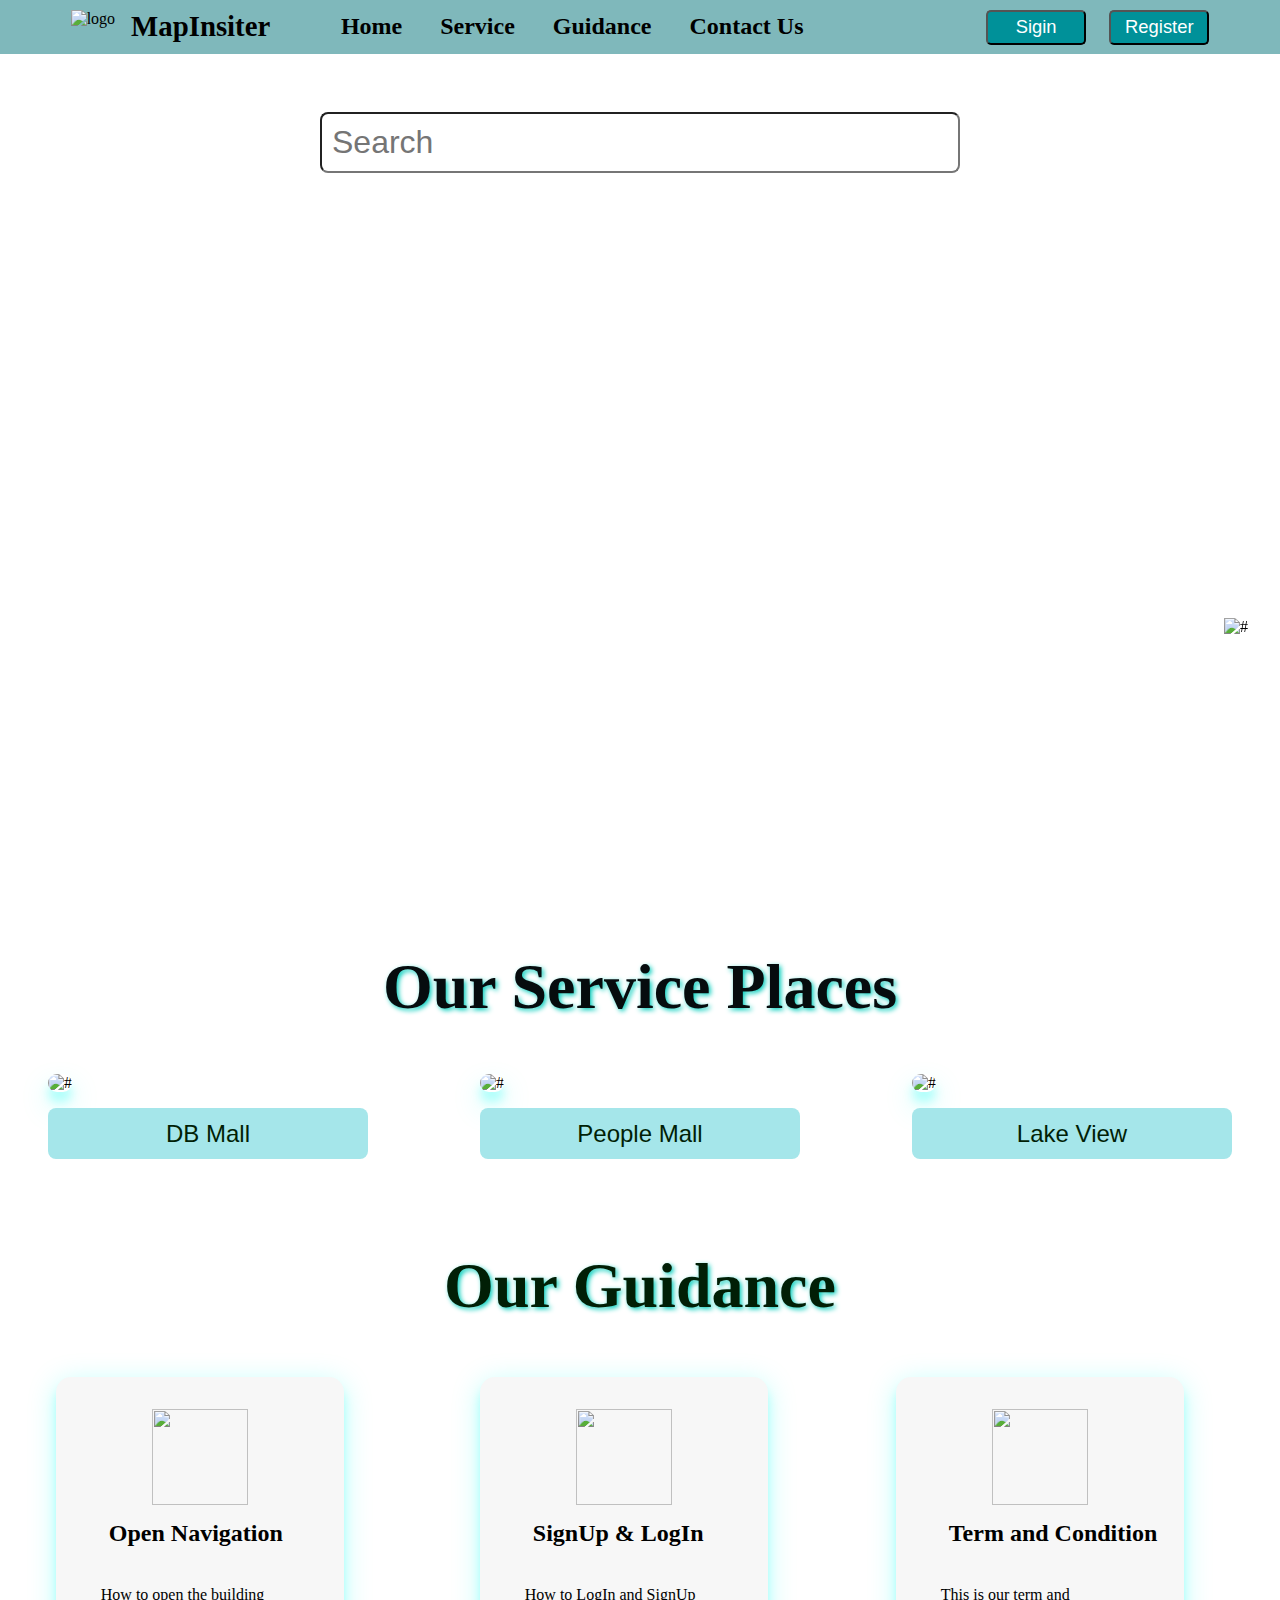
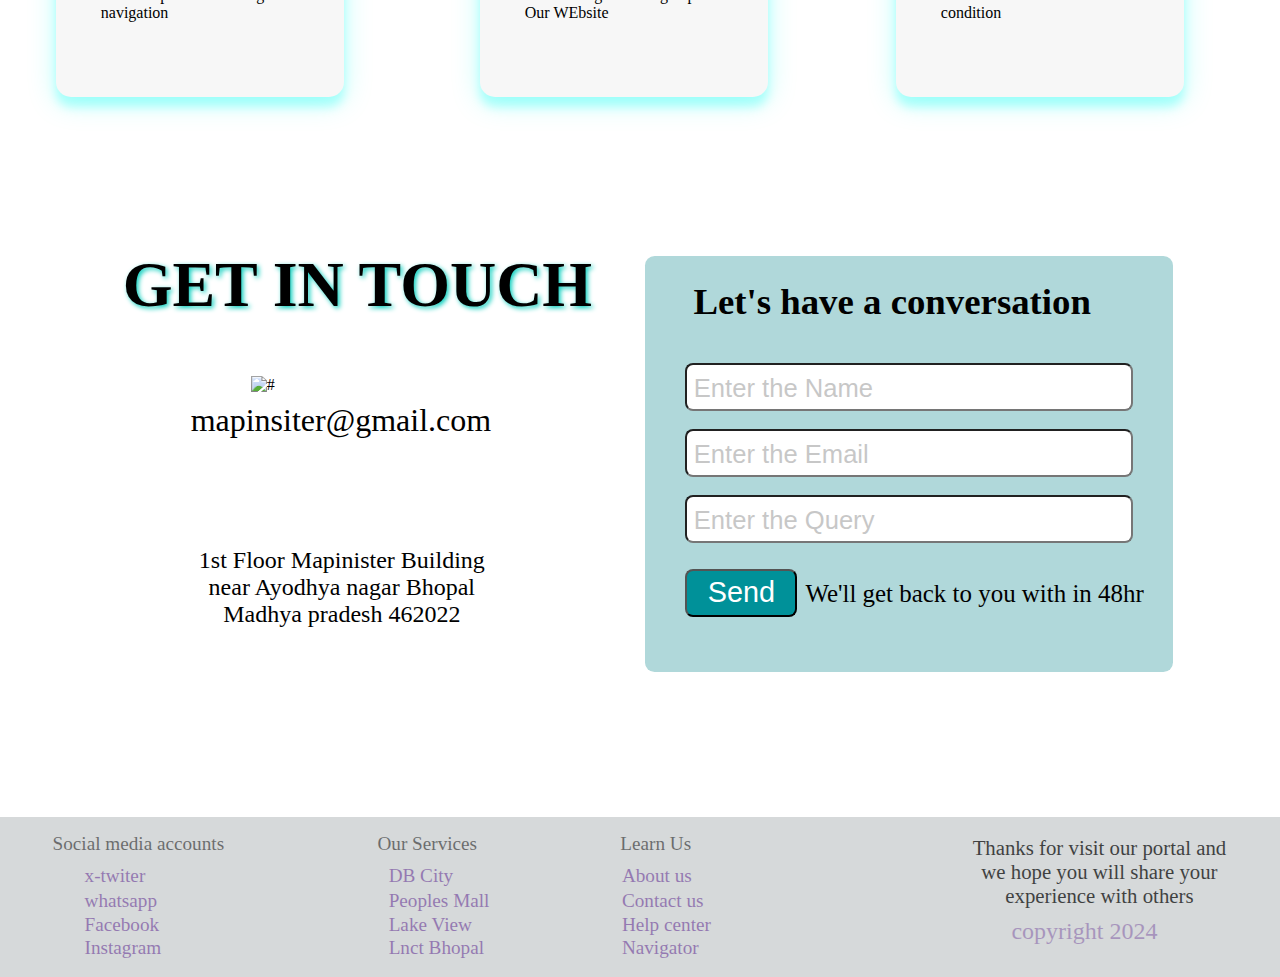
==== index.html @ 1e4d0027 "Add files via upload" ====
<!DOCTYPE html>
<html lang="en">
<head>
    <meta charset="UTF-8">
    <meta name="viewport" content="width=device-width, initial-scale=1.0">
    <title>Landing page 1 </title>
    <link rel="stylesheet" href="style.css">
    <link rel="stylesheet" href="https://cdnjs.cloudflare.com/ajax/libs/font-awesome/6.5.2/css/all.min.css" integrity="sha512-SnH5WK+bZxgPHs44uWIX+LLJAJ9/2PkPKZ5QiAj6Ta86w+fsb2TkcmfRyVX3pBnMFcV7oQPJkl9QevSCWr3W6A==" crossorigin="anonymous" referrerpolicy="no-referrer" />
</head>
<body>
    <div class="page-1">
        
    
        <div class="navbar">
           
            <div class="navdiv">
                <div class="logo">
                        <img src="images\photo_2024-05-29_12-15-57-removebg-preview.png" alt="logo" >
                        <h3>MapInsiter</h3>
                </div>
                <ul class="navlist">
                    <li>Home</li>
                    <li>Service</li>
                    <li>Guidance</li>
                    <li>Contact Us</li> 
                </ul>
                    <div class="navbutton">
                        <button class="navbtn"><a href="sign and log in page/login.html">Sigin</a></button>
                        <button class="navbtn right"><a href="sign and log in page/signup.html">Register</a></button>
                    </div>
                    
            </div>
        </div>
    
        <div class="landingpageone">
            <div class="search_tab">
                <input  type="text" placeholder="Search  ">
                <i class="fa-solid fa-magnifying-glass"></i>
            </div>
            
            <div class="slogan">
                <h2>Hi !</h2>
                <p>Unlock Your Hidden Paths with Our Maps</p>
                
            </div>

           <div class="chat-bot">
                <img src="images\chatbot-img-removebg-preview.png" alt="#">
           </div>
        </div>
    </div>

    <div class="page-2">
        <br>
        <div id="middle-service">
            <h1>Our Service Places</h1>
            <br>
            <div class="contant">
                
                <div class="places">
                    <div class="img-content">
                        <!-- <p>Explore, Inside the DB City. In this you find all shops and all places</p> -->
                    </div>
                    <img src="images/Rectangle 9.jpg" alt="#">
                    <br>
                  
                    <button class="locbtn">
                        <p>DB Mall</p>
                    </button>
                    
                </div>

                <div class="places">
                    <div class="img-content">
                        <!-- <p>Explore, Inside the DB City. In this you find all shops and all places</p> -->
                    </div>
                    <img src="images/Rectangle 8 (1).jpg" alt="#">
                    <br>
                    
                    <button class="locbtn">
                        <p>People Mall</p>
                    </button>
                    
                </div>
                <div class="places">
                    <div class="img-content">
                        <!-- <p>Explore, Inside the DB City. In this you find all shops and all places</p> -->
                    </div>
                    <img src="images/Rectangle 7.jpg" alt="#">
                    <br>
                   
                    <button class="locbtn">
                        <p>Lake View</p>
                    </button>
                </div>
    
            </div>
        </div>

        <div id="guidance">
            <br>
            <br><br><br><br>
            <h1 id="Gh1">Our Guidance</h1>
            <br>
            <br>
            <br>
            <div class="Gcentre">
                <div class="guide g1">
                    <img class="Gimage" src="images\navigation.jpg" alt="">
                    <br>
                    <h3 class="Gh3">Open Navigation</h3>
                    <br>
                    <p class="Gpera">How to open the building navigation</p>
                </div>
                <div class="guide g2">
                    <img  class="Gimage" src="images/signup.jpg" alt="">
                    <br>
                    <h3 class="Gh3">SignUp & LogIn</h3>
                    <br>
                    <p class="Gpera">How to LogIn and SignUp Our WEbsite</p>
                </div>
                <div class="guide g3">
                    <img  class="Gimage" src="images/terms.jpg" alt="">
                    <br>
                    <h3 class="Gh3">Term and Condition</h3>
                    <br>
                    <p class="Gpera">This is our term and condition</p>
                </div>
            </div>
        </div>


        <div class="contact-form">
            <div class="contact-left">
                <h1>GET IN TOUCH</h1>
                <div class="email-logo">
                    <img src="images/e-mail.png" alt="#">
                    <a href="">mapinsiter@gmail.com</a>
                </div>
                <div class="location">
                    <img src="images/location (1).png" alt="">
                    <p>1st Floor Mapinister Building near Ayodhya nagar Bhopal Madhya pradesh 462022 </p>
                </div>
    
            </div>
            <div class="contact-right">
                
                <div class="conversation-box">
                    
                    <h3>Let's have a conversation</h3>
                    <div class="requirement">
                        <input type="text" name="" id="" placeholder="Enter the Name">
                        
                        <br>
                        <br>
                        <input type="email" name="" id="" placeholder="Enter the Email">
                        <div></div>
                        <br>
                        <input type="text" name="" id="" placeholder="Enter the Query">
    
                    </div>
                    <div class="box-btn">
                        <button>Send</button>
                        <span>We'll get back to you with in 48hr</span>
                    </div>
                </div>
            </div>
        </div>
        
        
    </div>

    <footer>

        <div class="footer-main">
            <div class="social-media">
                <span>Social media accounts</span>
                <div class="twiter gap">
                    <i class="fa-brands fa-x-twitter"></i>
                    <a href="">x-twiter</a>
                </div>
                
                <div class="whatsapp gap">
                    <i class="fa-brands fa-whatsapp"></i>
                    <a href="">whatsapp</a>
                </div>
                
                <div class="facebook gap">
                    <i class="fa-brands fa-facebook"></i>
                    <a href="">Facebook</a>
                </div>
                <div class="instagram gap">
                    <i class="fa-brands fa-instagram"></i>
                    <a href="">Instagram</a>
                </div>
               
            </div>
    
            <div class="social-media ">
                <span class="sm2">Our Services</span>
                <div class="twiter gap ">
                    
                    <a href="">DB City</a>
                </div>
                
                <div class="whatsapp gap ">
                    
                    <a href="">Peoples Mall</a>
                </div>
                
                <div class="facebook gap ">
                  
                    <a href="">Lake View</a>
                </div>
                <div class="instagram gap ">
                    <a href="">Lnct Bhopal</a>
                </div>
               
            </div>
    
            <div class="social-media ">
                <span class="sm3">Learn Us</span>
                <div class="twiter gap">
                    <a href="">About us </a>
                </div>
                
                <div class="whatsapp gap">
                    <a href="">Contact us</a>
                </div>
                
                <div class="facebook gap">
                    <a href="">Help center</a>
                </div>
                <div class="instagram gap">
                    <a href="">Navigator</a>
                </div>
               
            </div>
       

        <div class="copyright">
            <p>Thanks for visit our portal and we hope you will share your experience with others</p>
            <i class="fa-regular fa-copyright"></i>
            <a href="">copyright 2024</a>
        </div>
    </footer>
    
</body>
</html>
---- style.css ----
* {
    margin: 0;
    padding: 0;
    box-sizing: border-box;
}

.page-1{
    height: 100vh;
    width: 100%;
    overflow: hidden;
    background-image: url(images/bg-img.png);
}

.navbar {
    background: #7FB8BB;
    width: 100%;
    height: 3.4rem;
    align-items: center;
    overflow: hidden;
    position: fixed;
    z-index: 1;
}
.navdiv {
    display: flex;
    align-items: center;
    justify-content: space-evenly;
}


.logo {

    display: flex;
    
    justify-content: space-between;
    
    margin-top: 0.49rem;
    align-items: center;
}

.logo:hover{
    cursor: pointer;
}
.logo img {
    height: 2rem;
    
}
.logo h3{
   
    margin-left: 1rem;
    font-size: 1.8rem;
}
.navlist {
    list-style: none;
   
    margin-top: .5rem;
    font-weight: 700;

    left: 4rem;
    font-size: 1.5rem;
}
.navlist li {
    display: inline-block;
    margin-right: 2rem;
    
}

.navlist li:hover{
    cursor: pointer;
}
.navbutton {
    margin-left: 5rem;
   
    margin-top: 0.6rem;

}
.navbtn {
    width: 100px;
    height: 35px;
    align-items: center;
    background-color: #009199;
    font-weight: 400;
    border-radius: 5px;
    color: white;
    font-size: 1.15rem;
    /* margin-right: 8px; */
   text-align: center;
}

.navbtn a{
    text-decoration: none;
    color: white;
}

.navbtn:hover{
    cursor: pointer;
    border: #7FB8BB;
    
}
.right{
    
    margin-left: 1.2rem;
}

.search_tab  {
    display: flex;
    justify-content: center;
    align-items: center;
   
    
}
.search_tab input {
    margin-top: 7rem;
    height: 3.rem;
    width: 40rem;
    font-weight: 400;
    font-size: 2rem;
    padding: 10px;
    border-radius: .5rem;
     
   
}

.search_tab i{
    font-size: 2.5rem;
    

    position: relative;
    right: 3.2rem;
    top: 3.5rem;
}

.slogan {  
    font-size: 3rem;
    
    position: relative;
    top: 4rem;
    left: 7rem;
}

.slogan h2{
    font-weight: 50;
    color: white;
}

.slogan p{
    margin-top: 2rem;
    font-size: 4rem;
    color: white;
}

.chat-bot{
    display: flex;
    justify-content: right;
    margin-top: 16rem;
    margin-right: 2rem;
}

.chat-bot img{
    position: fixed;
    z-index: 1;
    height: 3rem;
}

.chat-bot img:hover{
    cursor: pointer;
}

.page-2{
    overflow: hidden;
}
.contant{
    display: flex;
    justify-content: center;
    align-items: center;
    gap: 7rem;
    margin-top: 4rem;
    
}

.contant img{
    width: 20rem;
    height: 20rem;
    box-shadow: 0 14px 28px rgba(0, 255, 242, 0.25), 0 10px 10px rgba(0, 255, 242, 0.25);
    border-radius: 0.8rem;
}

.img-content{
   width: 15rem;
   
   transition: all 0.3s ease-in-out;
   font-size: 1.8rem;
   font-weight: 200;
   position: relative;
   left: 2rem;
   top: 14rem;
   color: black;
   text-align: center;
   z-index: 5;
   opacity: 1;
   
}

#middle-service h1{
    font-size: 4rem;
    color: rgb(6, 12, 14);
    text-shadow: 2px 2px 5px rgb(2, 205, 188);
    position: relative;
    top: 2rem;
    display: flex;
    justify-content: center;
}
.locbtn{
    width: 20rem;
    height: 3.2rem;
    border-radius: 0.5rem;
    background-color: #a5e6ea;
    color: rgb(1, 31, 6);
    border: none;
    font-size: x-large;
    margin-top: 1rem;
    
}


.locbtn p{
    font-weight: 500;
    font-style: inherit;
}

.contact-form{
    height: 40rem;
    width: 100%;
    display: flex;
    justify-content: space-around;
    align-items: center;
}

.contact-left{
    justify-content: center;
    display: inline;
}
.contact-left h1{
    margin-bottom: 8rem;
    margin-left: 6rem;
    font-size: 4rem;
    font-weight: 800;
    text-shadow: 2px 2px 5px rgb(2, 205, 188);

}

.email-logo{
    position: relative;
    bottom: 5.6rem;
    margin-left: 14rem;
    

}

.email-logo a{
    position: relative;
    top: 2.6rem;
    right: 5.5rem;
    font-size: 2rem;
    text-decoration: none;
    color: black;

}

.location{
    position: relative;
    top: 1rem;
    left: 14.2rem;

}

.location p{
    width: 20rem;
    position: relative;
    top: 1.6rem;
    text-align: center;
    right: 4.5rem;
    font-size: 1.5rem;
    
}

.contact-right{
    margin-top: 5.9rem;
    height: 26rem;
    width: 33rem;
    border-radius: .6rem;
    background-color: #B0D8DA;
    margin-right: 5rem;
}

.conversation-box{
    display: inline;
    justify-content: space-around;
    align-items: center;
}

.conversation-box h3{
    position: relative;
    left: 3rem;
    top: 1.5rem;
    font-size: 2.3rem;
}


.requirement input{
    width: 28rem;
    height: 3rem;
    position: relative;
    top: 4rem;
    left: 2.5rem;
    border-radius: 0.5rem;
    padding: 1.2rem;
    
}

.requirement input::placeholder{
    font-size: 1.6rem;
    align-items: center;
    position: relative;
    top: .3rem;
    right: .8rem;
    font-weight: 100;
    text-decoration: black;
    opacity: .4;
}

.box-btn{
    display: flex;
}
.box-btn button{
    position: relative;
    top: 5.6rem;
    left: 2.5rem;
    height: 3rem;
    width: 7rem;
    font-size: 1.8rem;
    font-weight: 500;
    border-radius: 0.5rem;
    background-color: #009199;
    color: white;
}

.box-btn span{
    position: relative;
    top: 6.3rem;
    font-size: 1.5599rem;
    font-weight: 400;
    left: 3rem;
}

footer{
    position: relative;
    width: 100%;
    overflow: hidden;
    top: 5rem;
    height: 10rem;
    background-color: #3f4d5036;
}

.footer-main{
    position: relative;
    top: 1rem;
    display: flex;
    justify-content: space-evenly; 
    left: 5rem;
}

.social-media {
   position: relative;
   right: 10rem;
}

.social-media span{
    font-size: 1.2rem;
    opacity: 0.5;
    
}

.twiter{
    position: relative;
    top: .6rem;
}


.gap{
   position: relative;
   left: 2rem;
   opacity: .5; 
    font-size: 1.2rem;
}

.gap i{
    position: relative;
    right: .5rem;
}

a{
    text-decoration: none;
}

.whatsapp{
    position: relative;
    top: .8rem;
}

.facebook{
    position: relative;
    top: .9rem;
}

.instagram{
    position: relative;
    top: 1.0rem;
}

.gap:hover{
    opacity: 1;
    color: blue;
    cursor: pointer;
}

.sm2{
    position: relative;
    left: 1.3rem;
}

.sm3{
    position: relative;
    left: 1.9rem;
}

.copyright {
    height: 3rem;
    width: 16rem;
   opacity: .7;
}

.copyright p{
    font-size: 1.3rem;
    text-align: center;
    position: relative;
    top: .2rem;
}

.copyright i{
    position: relative;
    top: 1rem;
    left: 2.3rem;
    font-size: 1.5rem;
    opacity: .5;
    color: black;
}

.copyright a{
    position: relative;
    top: .8rem;
    left: 2.5rem;
    font-size: 1.5rem;
    opacity: .5;
}

.copyright i,a:hover{
    cursor: pointer;
    color: blue;
}

.Gimage{
    height: 6rem;
    width: 6rem;
    position: relative;
    left: 6rem;
    top: 2rem;
}
.guide{
    height: 20rem;
    width: 18rem;
    background-color:#F7F7F7;
    border-width: 2px;
    border-color: black;
    border-radius: 15px;
    box-shadow: 0 5px 28px rgba(0, 255, 242, 0.25), 0 10px 10px rgba(0, 255, 242, 0.25);

    
}

.g1{
    position: relative;
    right: 4.5rem;
}

.g2{
    position: relative;
    right: 1rem;
}

.g3{
    position: relative;
    left: 2rem;
}
.Gcentre{
    display: flex;
    justify-content: center;
    align-items: center;
    gap: 5rem;
}
.Gh3{
    position: relative;
    left: 3.3rem;
    top: 2.7rem;
    font-size: x-large;

}
.Gpera{
    position: relative;
    left: 2.8rem;
    top: 4rem;
    width: 12rem;
}
#Gh1{
    font-size: 4rem;
    font-weight: 700;

    color: rgb(1, 31, 6);
    text-shadow: 2px 2px 5px rgb(2, 205, 188);

    display: flex;
    justify-content: center;
}
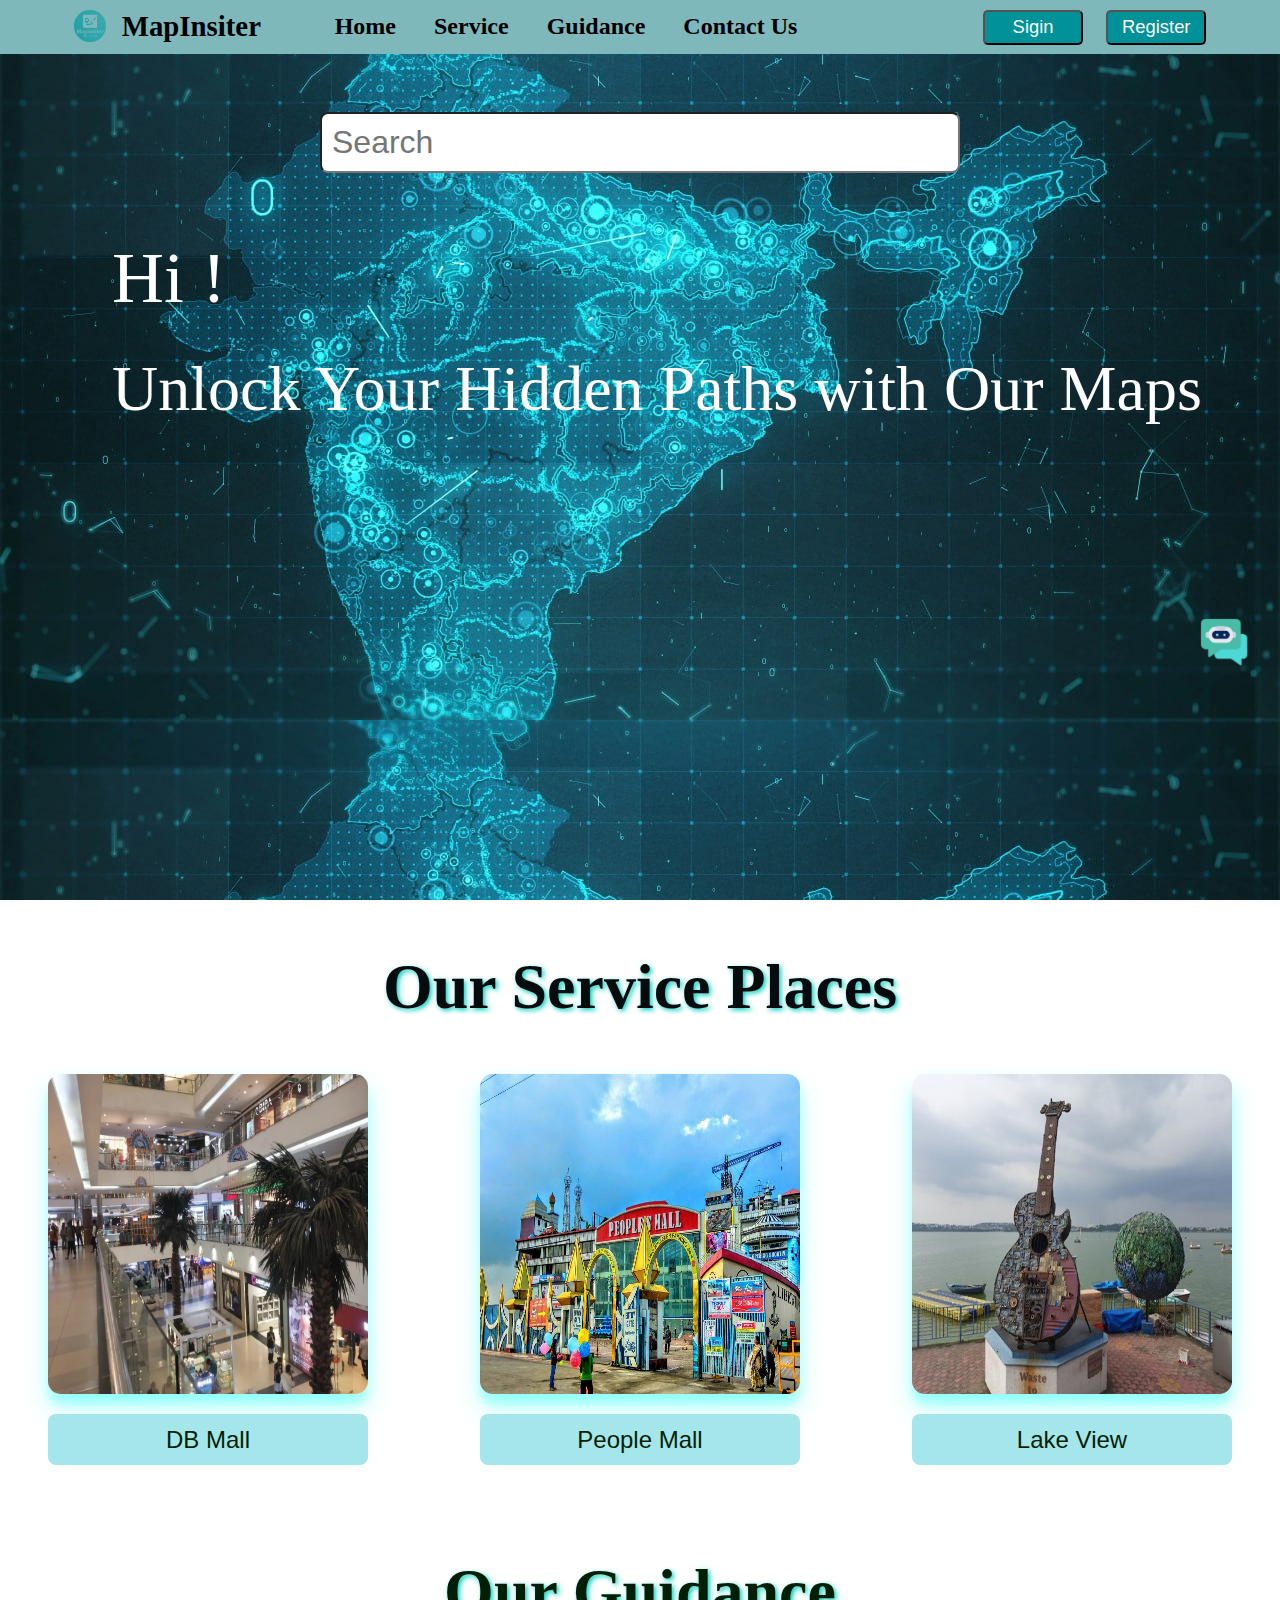
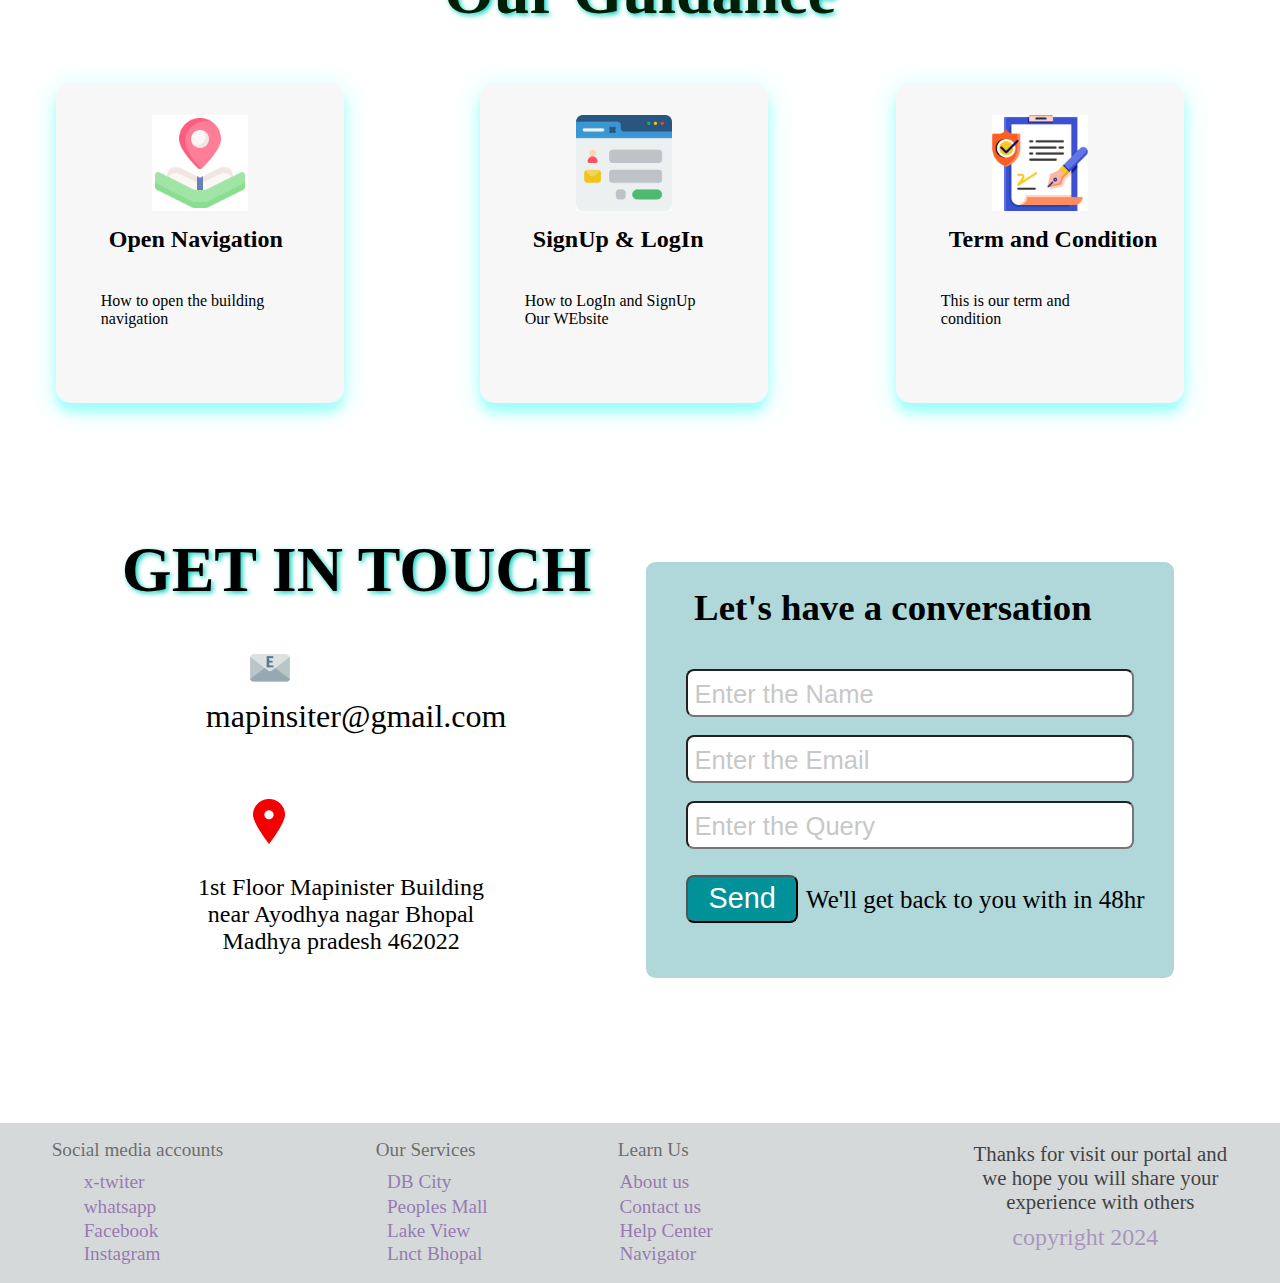
==== commit 70117c11: "Update index.html" ====
--- a/index.html
+++ b/index.html
@@ -229,7 +229,7 @@
                 </div>
                 
                 <div class="facebook gap">
-                    <a href="">Help center</a>
+                    <a href="">Help Center</a>
                 </div>
                 <div class="instagram gap">
                     <a href="">Navigator</a>
@@ -246,4 +246,4 @@
     </footer>
     
 </body>
-</html>+</html>
